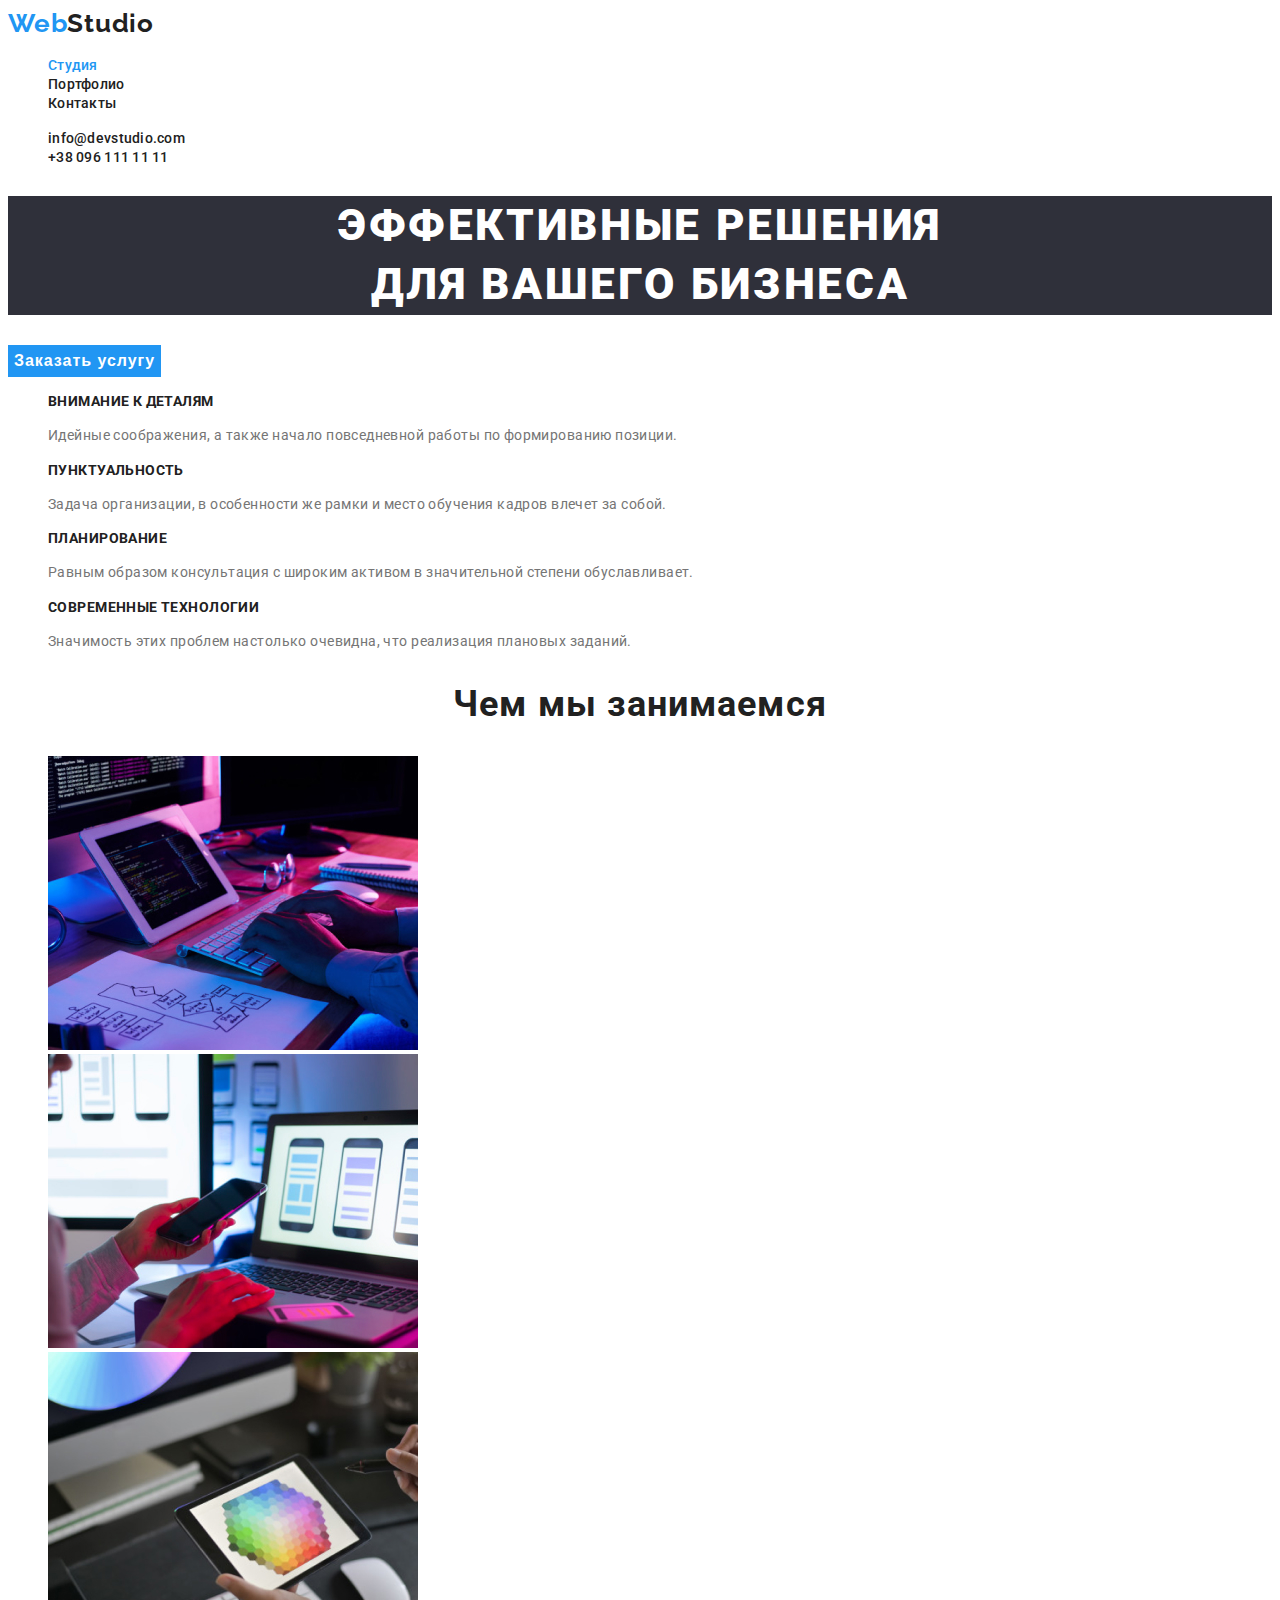
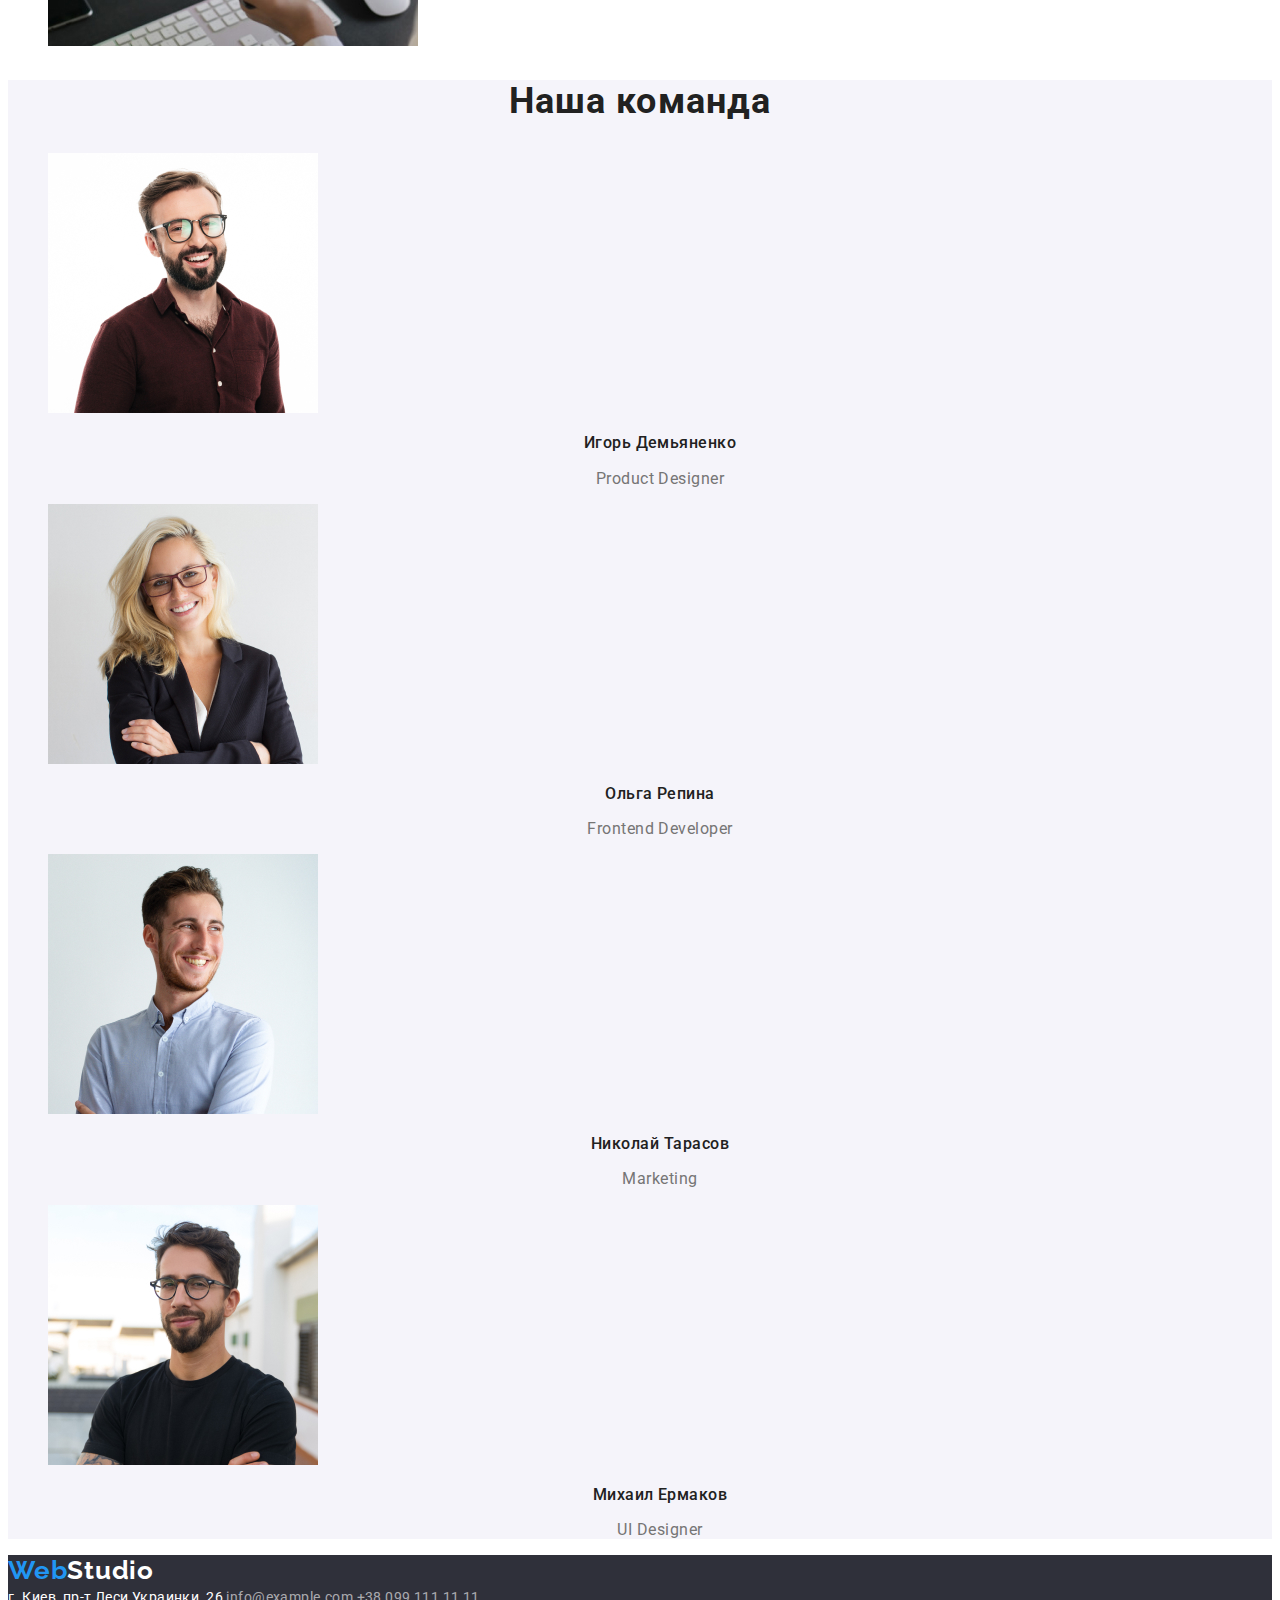
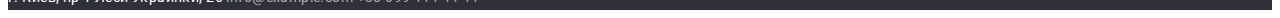
==== index.html @ ae4a67eb "Домашняя работа 3" ====
<!DOCTYPE html>
<html lang="en-ru">
  <head>
    <meta charset="UTF-8" />
    <meta name="viewport" content="width=device-width, initial-scale=1.0" />
    <title>WebStudio</title>
    <link
      rel="stylesheet"
      href="https://cdnjs.cloudflare.com/ajax/libs/modern-normalize/1.0.0/modern-normalize.min.css"
      integrity="sha512-ISS7cAi1PEhQ8jnbJpJZMd29NlhNj4AWYyLOSp2CE/CsHxTCu+r+t0D2yoJudVrd0/8fTVPUVDzY5Tvli75u/g=="
      crossorigin="anonymous"
    />
    <link rel="preconnect" href="https://fonts.gstatic.com" />
    <link
      href="https://fonts.googleapis.com/css2?family=Raleway:wght@700&family=Roboto:wght@400;500;700;900&display=swap"
      rel="stylesheet"
    />
    <link rel="stylesheet" href="./css/common.css" />
    <link rel="stylesheet" href="./css/style.css" />
  </head>
  <body>
    <header>
      <nav>
        <a class="logo" href="./index.html"
          >Web<span class="header-studio">Studio</span></a
        >
        <ul class="site-nav">
          <li>
            <a class="link current" href="./index.html">Студия</a>
          </li>
          <li>
            <a class="link" href="./portfolio.html">Портфолио</a>
          </li>
          <li>
            <a class="link" href="#">Контакты</a>
          </li>
        </ul>
      </nav>
      <ul>
        <li>
          <a class="link" href="mailto:info@devstudio.com"
            >info@devstudio.com</a
          >
        </li>
        <li>
          <a class="link" href="tel:+380961111111">+38 096 111 11 11</a>
        </li>
      </ul>
    </header>
    <main>
      <!-- герой -->
      <section class="hero">
        <h1 class="title-hero">
          Эффективные решения <br />
          для вашего бизнеса
        </h1>
        <button class="btn-hero">Заказать услугу</button>
      </section>
      <!-- преимущества -->
      <section class="benefits">
        <h2 class="visually-hidden">Преимущества</h2>
        <ul>
          <li>
            <h3 class="title-benefits">Внимание к деталям</h3>
            <p class="text-benefits">
              Идейные соображения, а также начало повседневной работы по
              формированию позиции.
            </p>
          </li>
          <li>
            <h3 class="title-benefits">Пунктуальность</h3>
            <p class="text-benefits">
              Задача организации, в особенности же рамки и место обучения кадров
              влечет за собой.
            </p>
          </li>
          <li>
            <h3 class="title-benefits">Планирование</h3>
            <p class="text-benefits">
              Равным образом консультация с широким активом в значительной
              степени обуславливает.
            </p>
          </li>
          <li>
            <h3 class="title-benefits">Современные технологии</h3>
            <p class="text-benefits">
              Значимость этих проблем настолько очевидна, что реализация
              плановых заданий.
            </p>
          </li>
        </ul>
      </section>
      <!-- чем мы занимаемся -->
      <section class="work">
        <h2 class="title">Чем мы занимаемся</h2>
        <ul>
          <li>
            <img src="./images/photo-1.jpg" alt="photo-1" width="370" />
          </li>
          <li>
            <img src="./images/photo-2.jpg" alt="photo-2" width="370" />
          </li>
          <li>
            <img src="./images/photo-3.jpg" alt="photo-3" width="370" />
          </li>
        </ul>
      </section>
      <!-- наша команда -->
      <section class="team">
        <h2 class="title">Наша команда</h2>
        <ul>
          <li>
            <img
              src="./images/igor_demyanenko.jpg"
              alt="Игорь Демьяненко"
              width="270"
            />
            <h3 class="title-team">Игорь Демьяненко</h3>
            <p class="text-team">Product Designer</p>
          </li>
          <li>
            <img
              src="./images/olga_repina.jpg"
              alt="Ольга Репина"
              width="270"
            />
            <h3 class="title-team">Ольга Репина</h3>
            <p class="text-team">Frontend Developer</p>
          </li>
          <li>
            <img
              src="./images/nikolay_tarasov.jpg"
              alt="Николай Тарасов"
              width="270"
            />
            <h3 class="title-team">Николай Тарасов</h3>
            <p class="text-team">Marketing</p>
          </li>
          <li>
            <img
              src="./images/mikhail_ermakov.jpg"
              alt="Михаил Ермаков"
              width="270"
            />
            <h3 class="title-team">Михаил Ермаков</h3>
            <p class="text-team">UI Designer</p>
          </li>
        </ul>
      </section>
    </main>
    <footer>
      <a class="footer-logo" href="./index.html"
        >Web<span class="footer-studio">Studio</span></a
      >
      <address class="address">
        г. Киев, пр-т Леси Украинки, 26
        <a class="contacts" href="mailto:info@example.com">info@example.com</a>
        <a class="contacts" href="tel:+380991111111">+38 099 111 11 11</a>
      </address>
    </footer>
  </body>
</html>
---- css/common.css ----
:root {
  --text-black: #212121;
  --text-grey: #757575;
  --text-grey-op60: 255, 255, 255, 0, 6;
  --text-white: #ffffff;
  --blue: #2196f3;
  --header-color: #ffffff;
  --dop-page-color: #2f303a;
  --page-color-op10: 245, 244, 250, 1;
}

.visually-hidden {
  position: absolute;
  width: 1px;
  height: 1px;
  margin: -1px;
  border: 0;
  padding: 0;

  white-space: nowrap;
  clip-path: inset(100%);
  clip: rect(0 0 0 0);
  overflow: hidden;
}

ul {
  list-style: none;
}

a,
address {
  text-decoration: none;
}

button {
  cursor: pointer;
  border: none;
  outline: none;
}
---- css/style.css ----
/* index css */

body {
  font-family: 'Roboto', sans-serif;
  font-style: normal;
}

.link {
  font-weight: 500;
  font-size: 14px;
  line-height: 1.2;
  letter-spacing: 0.02em;
  color: var(--text-black);
}

.link:hover,
.link:focus {
  color: var(--blue);
}

.site-nav .link.current {
  color: var(--blue);
}

.logo,
.footer-logo {
  font-family: 'Raleway', sans-serif;
  font-style: normal;
  font-weight: 700;
  font-size: 26px;
  line-height: 1.2;
  letter-spacing: 0.03em;
  color: var(--blue);
}

.header-studio {
  color: var(--text-black);
}

.title-hero {
  font-weight: 900;
  font-size: 44px;
  line-height: 1.36;
  text-align: center;
  color: var(--text-white);
  background: #2f303a;
  letter-spacing: 0.06em;
  text-transform: uppercase;
}

.btn-hero {
  font-weight: 700;
  font-size: 16px;
  line-height: 1.9;
  letter-spacing: 0.06em;
  color: var(--text-white);
  background: var(--blue);
  border: none;
  outline: none;
}

.title-benefits {
  font-weight: 700;
  font-size: 14px;
  line-height: 1.2;
  letter-spacing: 0.03em;
  text-transform: uppercase;
  color: var(--text-black);
}

.text-benefits {
  font-weight: 400;
  font-size: 14px;
  line-height: 1.7;
  letter-spacing: 0.03em;
  color: var(--text-grey);
}

.title {
  font-weight: 700;
  font-size: 36px;
  line-height: 1.2;
  text-align: center;
  letter-spacing: 0.03em;
  color: var(--text-black);
}

.team {
  background: #f5f4fa;
}

.title-team {
  font-weight: 500;
  font-size: 16px;
  line-height: 1.2;
  text-align: center;
  letter-spacing: 0.03em;
  color: var(--text-black);
}

.text-team {
  font-weight: 400;
  font-size: 16px;
  line-height: 1.2;
  text-align: center;
  letter-spacing: 0.03em;
  color: var(--text-grey);
}

.footer-studio {
  color: var(--header-color);
}

.logo .footer-logo {
  color: var(--blue);
}

footer {
  background: #2f303a;
}

.address {
  font-style: 400;
  font-size: 14px;
  line-height: 1.7;

  color: var(--white-color-);
}

.address,
.contacts {
  font-style: normal;
  font-weight: 400;
  font-size: 14px;
  line-height: 1.7;
  letter-spacing: 0.03em;
}

.address {
  color: var(--header-color);
}

.contacts {
  color: rgba(255, 255, 255, 0.6);
}

/* portfolio css */

.btn-filter {
  font-size: 16px;
  line-height: 1.6;
  color: var(--text-black);
  background: #f5f4fa;
}

.btn-filter:hover,
.btn-filter:focus {
  color: var(--header-color);
  background-color: var(--blue);
}

.list-project {
  font-weight: 700;
  font-size: 18px;
  line-height: 2;
  letter-spacing: 0.06em;
  color: var(--text-black);
}

.text-filter {
  font-weight: 400;
  font-size: 16px;
  line-height: 1.8;
  letter-spacing: 0.03em;
  color: var(--text-grey);
}
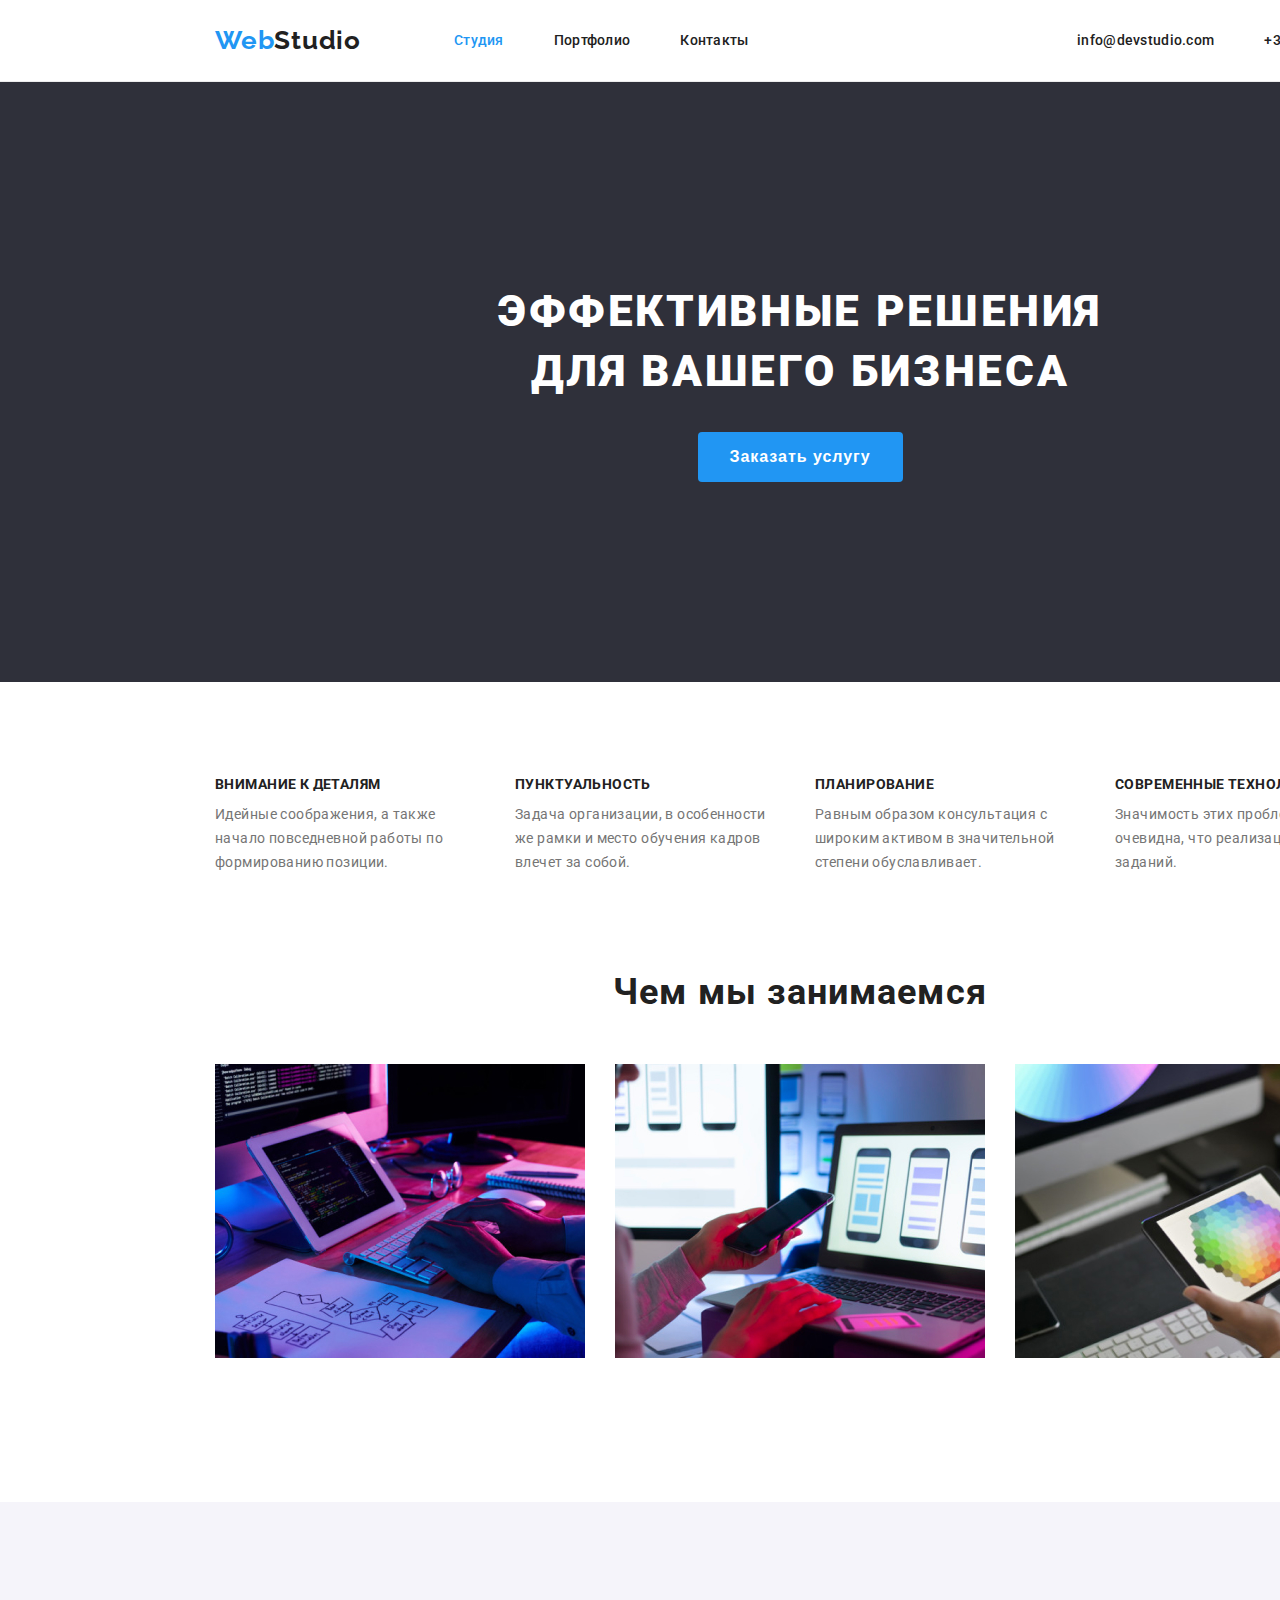
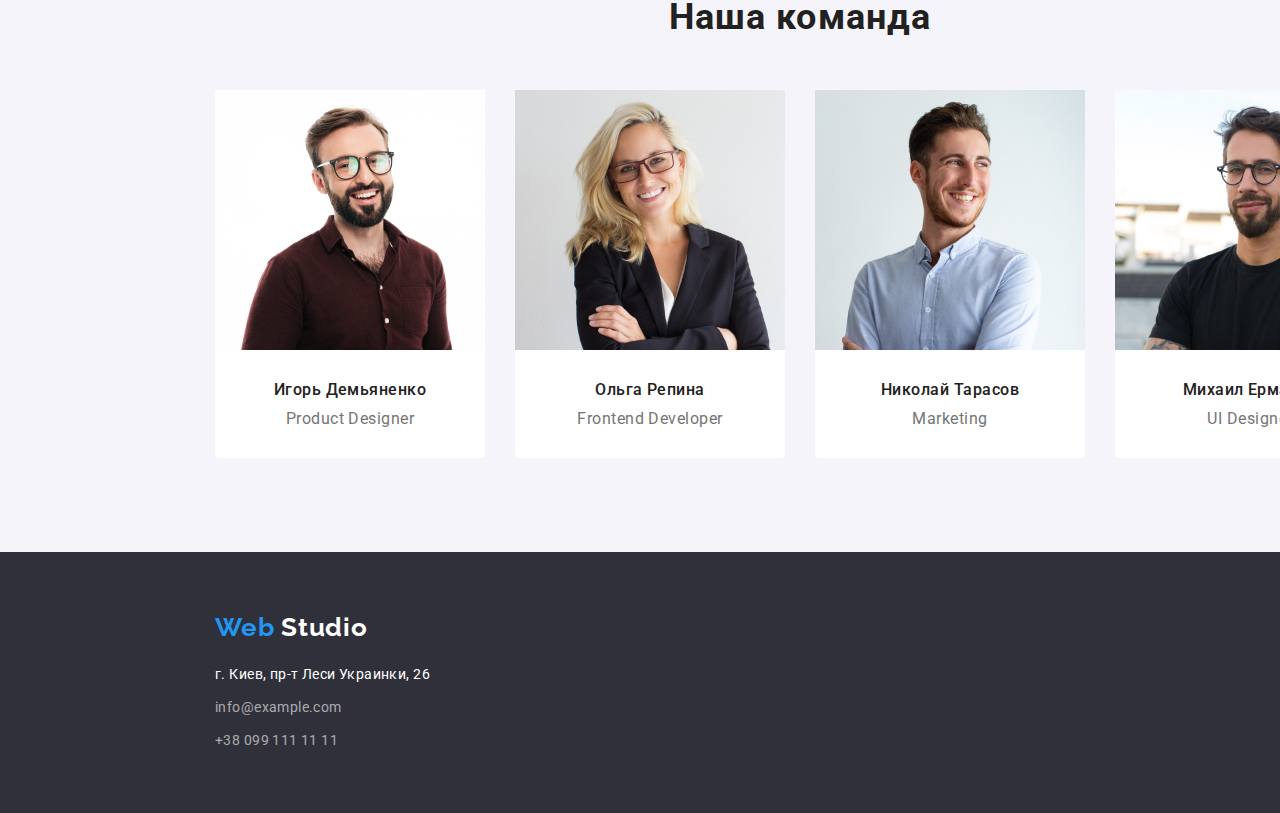
==== commit 280c3b85: "Домашняя работа 3" ====
--- a/index.html
+++ b/index.html
@@ -20,143 +20,166 @@
   </head>
   <body>
     <header>
-      <nav>
-        <a class="logo" href="./index.html"
-          >Web<span class="header-studio">Studio</span></a
-        >
+      <div class="container site">
+        <nav class="site-logo">
+          <a class="logo" href="./index.html"
+            >Web<span class="header-studio">Studio</span>
+          </a>
+          <ul class="site-nav">
+            <li class="item">
+              <a class="link current" href="./index.html">Студия</a>
+            </li>
+            <li class="item">
+              <a class="link" href="./portfolio.html">Портфолио</a>
+            </li>
+            <li class="item">
+              <a class="link" href="#">Контакты</a>
+            </li>
+          </ul>
+        </nav>
         <ul class="site-nav">
-          <li>
-            <a class="link current" href="./index.html">Студия</a>
+          <li class="item">
+            <a class="link" href="mailto:info@devstudio.com"
+              >info@devstudio.com</a
+            >
           </li>
-          <li>
-            <a class="link" href="./portfolio.html">Портфолио</a>
-          </li>
-          <li>
-            <a class="link" href="#">Контакты</a>
+          <li class="item">
+            <a class="link" href="tel:+380961111111">+38 096 111 11 11</a>
           </li>
         </ul>
-      </nav>
-      <ul>
-        <li>
-          <a class="link" href="mailto:info@devstudio.com"
-            >info@devstudio.com</a
-          >
-        </li>
-        <li>
-          <a class="link" href="tel:+380961111111">+38 096 111 11 11</a>
-        </li>
-      </ul>
+      </div>
     </header>
     <main>
       <!-- герой -->
       <section class="hero">
-        <h1 class="title-hero">
-          Эффективные решения <br />
-          для вашего бизнеса
-        </h1>
-        <button class="btn-hero">Заказать услугу</button>
+        <div class="container">
+          <h1 class="title-hero">Эффективные решения для вашего бизнеса</h1>
+          <button class="btn-hero">Заказать услугу</button>
+        </div>
       </section>
       <!-- преимущества -->
       <section class="benefits">
-        <h2 class="visually-hidden">Преимущества</h2>
-        <ul>
-          <li>
-            <h3 class="title-benefits">Внимание к деталям</h3>
-            <p class="text-benefits">
-              Идейные соображения, а также начало повседневной работы по
-              формированию позиции.
-            </p>
-          </li>
-          <li>
-            <h3 class="title-benefits">Пунктуальность</h3>
-            <p class="text-benefits">
-              Задача организации, в особенности же рамки и место обучения кадров
-              влечет за собой.
-            </p>
-          </li>
-          <li>
-            <h3 class="title-benefits">Планирование</h3>
-            <p class="text-benefits">
-              Равным образом консультация с широким активом в значительной
-              степени обуславливает.
-            </p>
-          </li>
-          <li>
-            <h3 class="title-benefits">Современные технологии</h3>
-            <p class="text-benefits">
-              Значимость этих проблем настолько очевидна, что реализация
-              плановых заданий.
-            </p>
-          </li>
-        </ul>
+        <div class="container">
+          <h2 class="visually-hidden">Преимущества</h2>
+          <ul class="list-benefits">
+            <li class="item-benefits">
+              <h3 class="title-benefits">Внимание к деталям</h3>
+              <p class="text-benefits">
+                Идейные соображения, а также начало повседневной работы по
+                формированию позиции.
+              </p>
+            </li>
+            <li class="item-benefits">
+              <h3 class="title-benefits">Пунктуальность</h3>
+              <p class="text-benefits">
+                Задача организации, в особенности же рамки и место обучения
+                кадров влечет за собой.
+              </p>
+            </li>
+            <li class="item-benefits">
+              <h3 class="title-benefits">Планирование</h3>
+              <p class="text-benefits">
+                Равным образом консультация с широким активом в значительной
+                степени обуславливает.
+              </p>
+            </li>
+            <li class="item-benefits">
+              <h3 class="title-benefits">Современные технологии</h3>
+              <p class="text-benefits">
+                Значимость этих проблем настолько очевидна, что реализация
+                плановых заданий.
+              </p>
+            </li>
+          </ul>
+        </div>
       </section>
       <!-- чем мы занимаемся -->
       <section class="work">
-        <h2 class="title">Чем мы занимаемся</h2>
-        <ul>
-          <li>
-            <img src="./images/photo-1.jpg" alt="photo-1" width="370" />
-          </li>
-          <li>
-            <img src="./images/photo-2.jpg" alt="photo-2" width="370" />
-          </li>
-          <li>
-            <img src="./images/photo-3.jpg" alt="photo-3" width="370" />
-          </li>
-        </ul>
+        <div class="conteiner">
+          <h2 class="title">Чем мы занимаемся</h2>
+          <ul class="list-work">
+            <li class="item-work">
+              <img src="./images/photo-1.jpg" alt="photo-1" width="370" />
+            </li>
+            <li class="item-work">
+              <img src="./images/photo-2.jpg" alt="photo-2" width="370" />
+            </li>
+            <li class="item-work">
+              <img src="./images/photo-3.jpg" alt="photo-3" width="370" />
+            </li>
+          </ul>
+        </div>
       </section>
       <!-- наша команда -->
       <section class="team">
-        <h2 class="title">Наша команда</h2>
-        <ul>
-          <li>
-            <img
-              src="./images/igor_demyanenko.jpg"
-              alt="Игорь Демьяненко"
-              width="270"
-            />
-            <h3 class="title-team">Игорь Демьяненко</h3>
-            <p class="text-team">Product Designer</p>
-          </li>
-          <li>
-            <img
-              src="./images/olga_repina.jpg"
-              alt="Ольга Репина"
-              width="270"
-            />
-            <h3 class="title-team">Ольга Репина</h3>
-            <p class="text-team">Frontend Developer</p>
-          </li>
-          <li>
-            <img
-              src="./images/nikolay_tarasov.jpg"
-              alt="Николай Тарасов"
-              width="270"
-            />
-            <h3 class="title-team">Николай Тарасов</h3>
-            <p class="text-team">Marketing</p>
-          </li>
-          <li>
-            <img
-              src="./images/mikhail_ermakov.jpg"
-              alt="Михаил Ермаков"
-              width="270"
-            />
-            <h3 class="title-team">Михаил Ермаков</h3>
-            <p class="text-team">UI Designer</p>
-          </li>
-        </ul>
+        <div class="container">
+          <h2 class="title">Наша команда</h2>
+          <ul class="team-list">
+            <li class="team-item">
+              <img
+                src="./images/igor_demyanenko.jpg"
+                alt="Игорь Демьяненко"
+                width="270"
+              />
+              <div class="team-content">
+                <h3 class="title-team">Игорь Демьяненко</h3>
+                <p class="text-team">Product Designer</p>
+              </div>
+            </li>
+
+            <li class="team-item">
+              <img
+                src="./images/olga_repina.jpg"
+                alt="Ольга Репина"
+                width="270"
+              />
+              <div class="team-content">
+                <h3 class="title-team">Ольга Репина</h3>
+                <p class="text-team">Frontend Developer</p>
+              </div>
+            </li>
+
+            <li class="team-item">
+              <img
+                src="./images/nikolay_tarasov.jpg"
+                alt="Николай Тарасов"
+                width="270"
+              />
+              <div class="team-content">
+                <h3 class="title-team">Николай Тарасов</h3>
+                <p class="text-team">Marketing</p>
+              </div>
+            </li>
+
+            <li class="team-item">
+              <img
+                src="./images/mikhail_ermakov.jpg"
+                alt="Михаил Ермаков"
+                width="270"
+              />
+              <div class="team-content">
+                <h3 class="title-team">Михаил Ермаков</h3>
+                <p class="text-team">UI Designer</p>
+              </div>
+            </li>
+          </ul>
+        </div>
       </section>
     </main>
     <footer>
-      <a class="footer-logo" href="./index.html"
-        >Web<span class="footer-studio">Studio</span></a
-      >
-      <address class="address">
-        г. Киев, пр-т Леси Украинки, 26
-        <a class="contacts" href="mailto:info@example.com">info@example.com</a>
-        <a class="contacts" href="tel:+380991111111">+38 099 111 11 11</a>
-      </address>
+      <div class="container">
+        <a class="footer-logo" href="./index.html"
+          >Web
+          <span class="footer-studio">Studio</span>
+        </a>
+        <address class="address">
+          г. Киев, пр-т Леси Украинки, 26
+          <a class="contacts" href="mailto:info@example.com"
+            >info@example.com</a
+          >
+          <a class="contacts" href="tel:+380991111111">+38 099 111 11 11</a>
+        </address>
+      </div>
     </footer>
   </body>
 </html>
--- a/css/common.css
+++ b/css/common.css
@@ -7,6 +7,7 @@
   --header-color: #ffffff;
   --dop-page-color: #2f303a;
   --page-color-op10: 245, 244, 250, 1;
+  --list-item-gap: 30px;
 }
 
 .visually-hidden {
@@ -23,8 +24,11 @@
   overflow: hidden;
 }
 
-ul {
+ul,
+li {
   list-style: none;
+  padding: 0;
+  margin: 0;
 }
 
 a,
@@ -37,3 +41,33 @@
   border: none;
   outline: none;
 }
+
+h1,
+h2,
+h3,
+p {
+  margin: 0;
+  padding: 0;
+}
+
+* {
+  box-sizing: border-box;
+  margin: 0;
+  padding: 0;
+}
+
+*::before,
+*::after {
+  box-sizing: inherit;
+}
+
+a {
+  display: block;
+  text-decoration: none;
+}
+
+img {
+  display: block;
+  max-width: 100%;
+  height: auto;
+}
--- a/css/style.css
+++ b/css/style.css
@@ -3,9 +3,39 @@
 body {
   font-family: 'Roboto', sans-serif;
   font-style: normal;
+  width: 1600px;
+  margin: auto;
+}
+
+.container {
+  width: 1200px;
+  padding-left: 15px;
+  padding-right: 15px;
+  margin-left: auto;
+  margin-right: auto;
+}
+
+/* header------------------------------------------------------------------ */
+header {
+  border-bottom: 1px solid #ececec;
+}
+
+.site,
+.site-logo {
+  display: flex;
+  justify-content: space-between;
+  align-items: center;
+}
+
+.logo,
+.site-nav {
+  display: flex;
 }
 
 .link {
+  display: block;
+  padding-top: 32px;
+  padding-bottom: 32px;
   font-weight: 500;
   font-size: 14px;
   line-height: 1.2;
@@ -37,7 +67,28 @@
   color: var(--text-black);
 }
 
+.logo {
+  margin-right: 93px;
+}
+
+.site-nav .item + .item {
+  margin-left: 50px;
+}
+
+/* hero------------------------------------------------------------------------- */
+
+.hero {
+  background: #2f303a;
+  padding-top: 200px;
+  padding-bottom: 200px;
+}
+
 .title-hero {
+  display: flex;
+  margin: 0 auto;
+  width: 696px;
+  min-height: 120px;
+
   font-weight: 900;
   font-size: 44px;
   line-height: 1.36;
@@ -49,14 +100,40 @@
 }
 
 .btn-hero {
+  display: flex;
+  margin: 0 auto;
+  margin-top: 30px;
+  padding: 10px 32px;
+
   font-weight: 700;
   font-size: 16px;
   line-height: 1.9;
   letter-spacing: 0.06em;
+
   color: var(--text-white);
   background: var(--blue);
-  border: none;
+  border-radius: 4px;
+  border-color: #000000;
   outline: none;
+}
+
+/* преимущества-------------------------------------------------------------- */
+.benefits {
+  padding-top: 94px;
+}
+
+.list-benefits {
+  display: flex;
+  justify-content: space-evenly;
+}
+
+.item-benefits {
+  width: 270px;
+}
+
+.item-benefits + .item-benefits {
+  margin-left: 30px;
+  min-height: 101px;
 }
 
 .title-benefits {
@@ -74,6 +151,7 @@
   line-height: 1.7;
   letter-spacing: 0.03em;
   color: var(--text-grey);
+  margin-top: 10px;
 }
 
 .title {
@@ -84,9 +162,48 @@
   letter-spacing: 0.03em;
   color: var(--text-black);
 }
+
+/* чем мы занимаемся */
+.work {
+  padding-top: 94px;
+  padding-bottom: 94px;
+}
+
+.list-work {
+  display: flex;
+  margin: 50px;
+  justify-content: center;
+}
+
+.item-work + .item-work {
+  margin-left: 30px;
+}
+
+/* команда--------------------------------------------------------------------- */
 
 .team {
   background: #f5f4fa;
+  padding-top: 94px;
+  padding-bottom: 94px;
+}
+
+.team-list {
+  display: flex;
+  justify-content: space-between;
+  margin-top: 50px;
+}
+
+.team-item + .team-item {
+  margin-left: 30px;
+}
+
+.team-item {
+  background-color: #ffffff;
+  border-radius: 0px 0px 4px 4px;
+}
+
+.team-content {
+  margin: 30px auto;
 }
 
 .title-team {
@@ -99,12 +216,20 @@
 }
 
 .text-team {
+  margin-top: 10px;
+
   font-weight: 400;
   font-size: 16px;
   line-height: 1.2;
   text-align: center;
   letter-spacing: 0.03em;
   color: var(--text-grey);
+}
+
+/* футер---------------------------------------------------------------------------- */
+footer .container {
+  padding-top: 60px;
+  padding-bottom: 60px;
 }
 
 .footer-studio {
@@ -138,19 +263,39 @@
 
 .address {
   color: var(--header-color);
+  margin-top: 20px;
 }
 
 .contacts {
   color: rgba(255, 255, 255, 0.6);
-}
-
-/* portfolio css */
+  margin-top: 9px;
+}
+
+/* ====================== portfolio css ====================== */
+.job {
+  padding-top: 94px;
+  padding-bottom: 94px;
+}
+
+.filter {
+  display: flex;
+  justify-content: center;
+
+  margin-bottom: 34px;
+}
+
+.filter-item + .filter-item {
+  margin-left: 8px;
+}
 
 .btn-filter {
+  display: inline-block;
+  padding: 6px 12px;
   font-size: 16px;
   line-height: 1.6;
   color: var(--text-black);
   background: #f5f4fa;
+  border-radius: 4px;
 }
 
 .btn-filter:hover,
@@ -159,6 +304,25 @@
   background-color: var(--blue);
 }
 
+/* работы------------------------------------------------------------------------- */
+
+.list {
+  display: flex;
+  flex-wrap: wrap;
+
+  margin-left: calc(-1 * var(--list-item-gap));
+  margin-top: calc(-1 * var(--list-item-gap));
+}
+
+.list-item {
+  flex-basis: calc(100% / 3 - var(--list-item-gap));
+
+  margin-left: var(--list-item-gap);
+  margin-top: var(--list-item-gap);
+
+  border-radius: 1px solid #eeeeee;
+}
+
 .list-project {
   font-weight: 700;
   font-size: 18px;
@@ -167,7 +331,15 @@
   color: var(--text-black);
 }
 
+.card-content {
+  padding: 20px 24px;
+  border: 1px solid #eeeeee;
+  border-top: none;
+}
+
 .text-filter {
+  margin-top: 4px;
+
   font-weight: 400;
   font-size: 16px;
   line-height: 1.8;
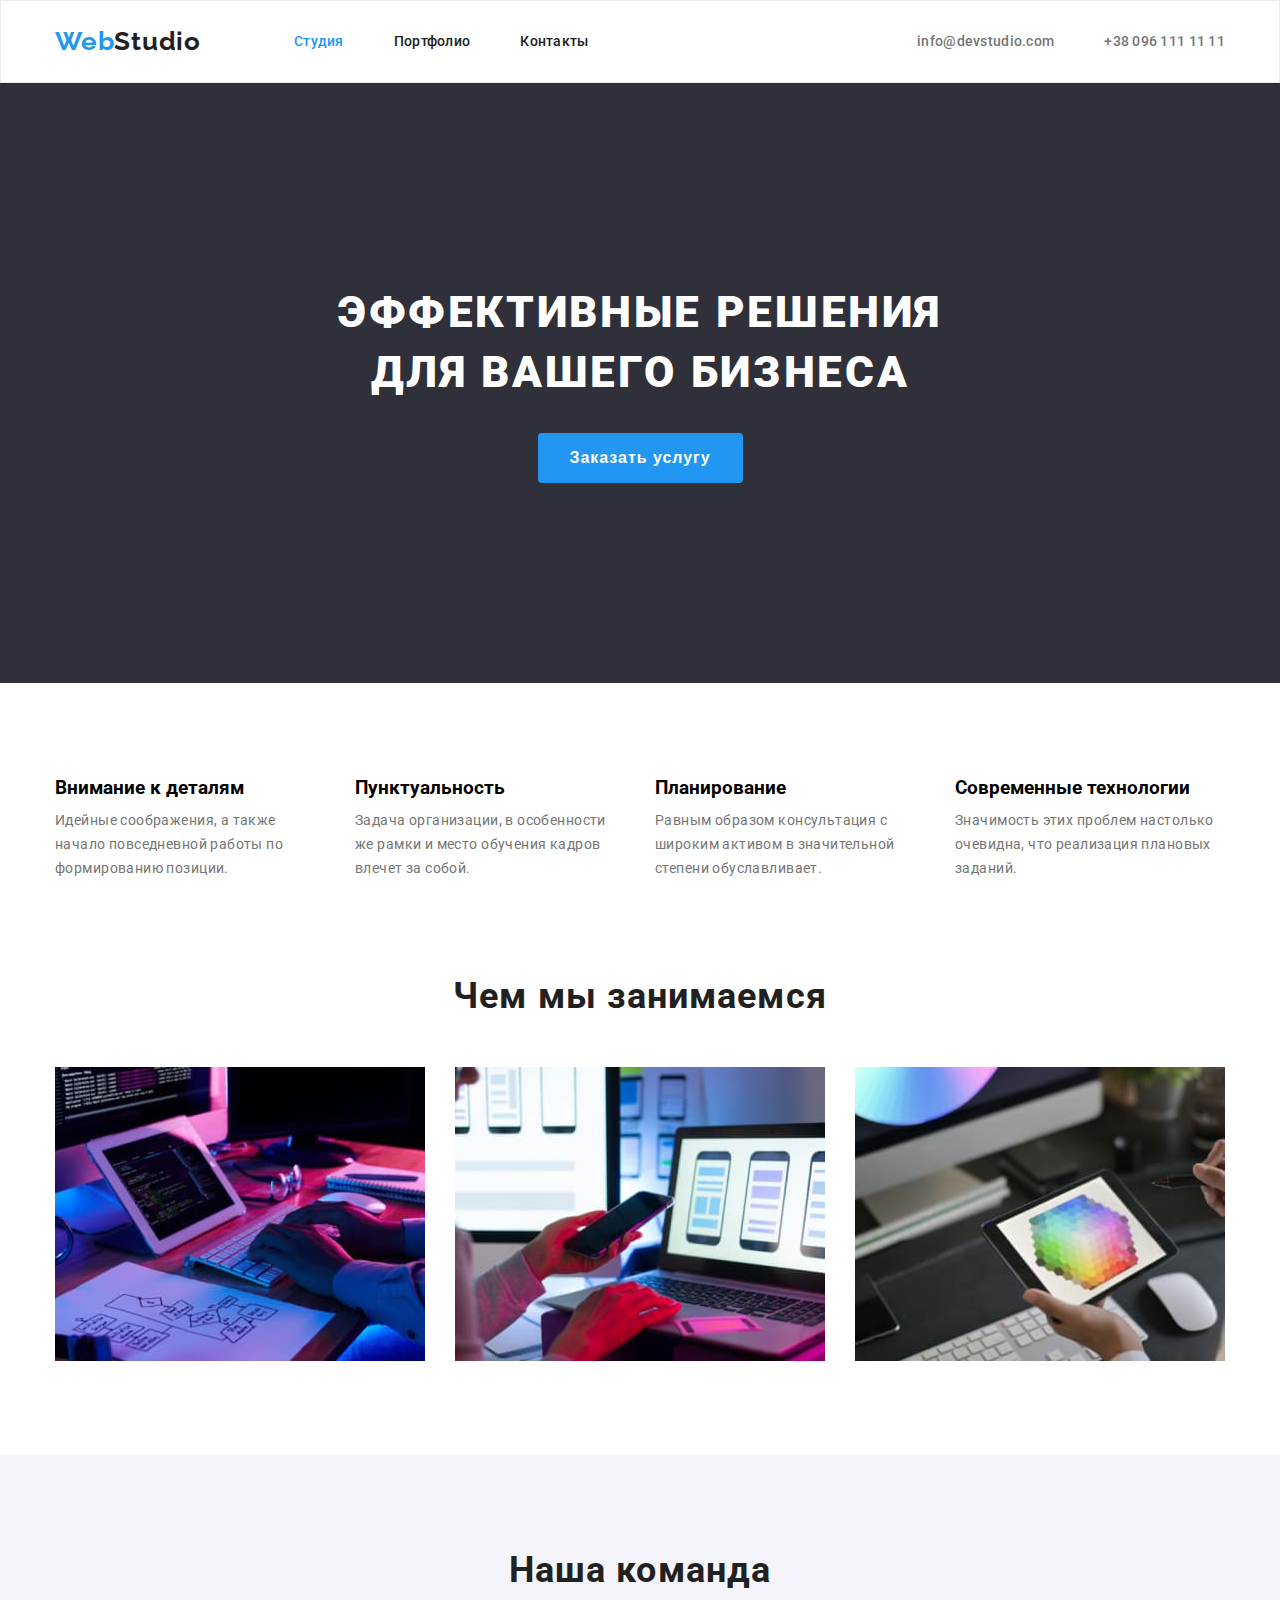
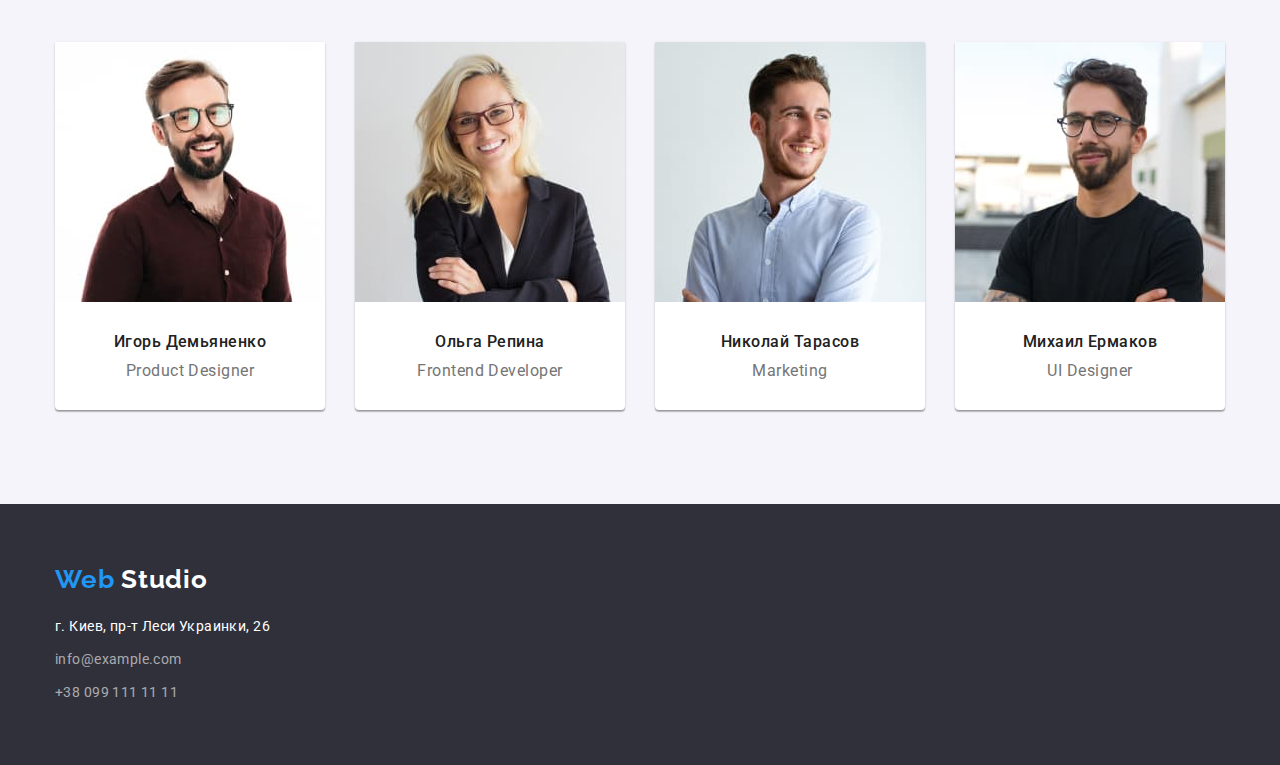
==== commit d8b479f7: "21.02.2021" ====
--- a/index.html
+++ b/index.html
@@ -19,73 +19,89 @@
     <link rel="stylesheet" href="./css/style.css" />
   </head>
   <body>
+    <!-- header====================================================================== -->
+
     <header>
       <div class="container site">
-        <nav class="site-logo">
-          <a class="logo" href="./index.html"
-            >Web<span class="header-studio">Studio</span>
-          </a>
-          <ul class="site-nav">
-            <li class="item">
+        <nav class="nav">
+          <a class="logo" href="./index.html">Web<span>Studio</span> </a>
+
+          <ul class="nav-list">
+            <li class="nav-item item">
               <a class="link current" href="./index.html">Студия</a>
             </li>
-            <li class="item">
+
+            <li class="nav-item item">
               <a class="link" href="./portfolio.html">Портфолио</a>
             </li>
-            <li class="item">
+
+            <li class="nav-item item">
               <a class="link" href="#">Контакты</a>
             </li>
           </ul>
         </nav>
-        <ul class="site-nav">
-          <li class="item">
+
+        <ul class="contact-list">
+          <li class="contact-item item">
             <a class="link" href="mailto:info@devstudio.com"
               >info@devstudio.com</a
             >
           </li>
-          <li class="item">
+
+          <li class="contact-item item">
             <a class="link" href="tel:+380961111111">+38 096 111 11 11</a>
           </li>
         </ul>
       </div>
     </header>
+
     <main>
-      <!-- герой -->
+      <!-- hero====================================================================== -->
+
       <section class="hero">
         <div class="container">
-          <h1 class="title-hero">Эффективные решения для вашего бизнеса</h1>
-          <button class="btn-hero">Заказать услугу</button>
-        </div>
-      </section>
-      <!-- преимущества -->
+          <h1 class="hero-title">Эффективные решения для вашего бизнеса</h1>
+          <button class="hero-btn btn">Заказать услугу</button>
+        </div>
+      </section>
+
+      <!-- benefits================================================================== -->
+
       <section class="benefits">
         <div class="container">
           <h2 class="visually-hidden">Преимущества</h2>
-          <ul class="list-benefits">
-            <li class="item-benefits">
-              <h3 class="title-benefits">Внимание к деталям</h3>
-              <p class="text-benefits">
+          <ul class="benefits-list">
+            <li class="benefits-item item">
+              <h3 class="benefits-title title">Внимание к деталям</h3>
+
+              <p class="benefits-text text">
                 Идейные соображения, а также начало повседневной работы по
                 формированию позиции.
               </p>
             </li>
-            <li class="item-benefits">
-              <h3 class="title-benefits">Пунктуальность</h3>
-              <p class="text-benefits">
+
+            <li class="benefits-item item">
+              <h3 class="benefits-title title">Пунктуальность</h3>
+
+              <p class="benefits-text text">
                 Задача организации, в особенности же рамки и место обучения
                 кадров влечет за собой.
               </p>
             </li>
-            <li class="item-benefits">
-              <h3 class="title-benefits">Планирование</h3>
-              <p class="text-benefits">
+
+            <li class="benefits-item item">
+              <h3 class="benefits-title title">Планирование</h3>
+
+              <p class="benefits-text text">
                 Равным образом консультация с широким активом в значительной
                 степени обуславливает.
               </p>
             </li>
-            <li class="item-benefits">
-              <h3 class="title-benefits">Современные технологии</h3>
-              <p class="text-benefits">
+
+            <li class="benefits-item item">
+              <h3 class="benefits-title title">Современные технологии</h3>
+
+              <p class="benefits-text text">
                 Значимость этих проблем настолько очевидна, что реализация
                 плановых заданий.
               </p>
@@ -93,73 +109,79 @@
           </ul>
         </div>
       </section>
-      <!-- чем мы занимаемся -->
+
+      <!-- work====================================================================== -->
+
       <section class="work">
-        <div class="conteiner">
-          <h2 class="title">Чем мы занимаемся</h2>
-          <ul class="list-work">
-            <li class="item-work">
+        <div class="container">
+          <h2 class="work-title title">Чем мы занимаемся</h2>
+          <ul class="work-list list">
+            <li class="work-item item">
               <img src="./images/photo-1.jpg" alt="photo-1" width="370" />
             </li>
-            <li class="item-work">
+
+            <li class="work-item item">
               <img src="./images/photo-2.jpg" alt="photo-2" width="370" />
             </li>
-            <li class="item-work">
+
+            <li class="work-item item">
               <img src="./images/photo-3.jpg" alt="photo-3" width="370" />
             </li>
           </ul>
         </div>
       </section>
-      <!-- наша команда -->
+
+      <!-- team====================================================================== -->
+
       <section class="team">
         <div class="container">
-          <h2 class="title">Наша команда</h2>
-          <ul class="team-list">
-            <li class="team-item">
+          <h2 class="team-title title">Наша команда</h2>
+          <ul class="team-list list">
+            <li class="team-item item">
               <img
                 src="./images/igor_demyanenko.jpg"
                 alt="Игорь Демьяненко"
                 width="270"
               />
               <div class="team-content">
-                <h3 class="title-team">Игорь Демьяненко</h3>
-                <p class="text-team">Product Designer</p>
-              </div>
-            </li>
-
-            <li class="team-item">
+                <h3 class="content-title title">Игорь Демьяненко</h3>
+                <p class="content-text text">Product Designer</p>
+              </div>
+            </li>
+
+            <li class="team-item item">
               <img
                 src="./images/olga_repina.jpg"
                 alt="Ольга Репина"
                 width="270"
               />
               <div class="team-content">
-                <h3 class="title-team">Ольга Репина</h3>
-                <p class="text-team">Frontend Developer</p>
-              </div>
-            </li>
-
-            <li class="team-item">
+                <h3 class="content-title title">Ольга Репина</h3>
+                <p class="content-text text">Frontend Developer</p>
+              </div>
+            </li>
+
+            <li class="team-item item">
               <img
                 src="./images/nikolay_tarasov.jpg"
                 alt="Николай Тарасов"
                 width="270"
               />
               <div class="team-content">
-                <h3 class="title-team">Николай Тарасов</h3>
-                <p class="text-team">Marketing</p>
-              </div>
-            </li>
-
-            <li class="team-item">
+                <h3 class="content-title title">Николай Тарасов</h3>
+                <p class="content-text text">Marketing</p>
+              </div>
+            </li>
+
+            <li class="team-item item">
               <img
                 src="./images/mikhail_ermakov.jpg"
                 alt="Михаил Ермаков"
                 width="270"
               />
               <div class="team-content">
-                <h3 class="title-team">Михаил Ермаков</h3>
-                <p class="text-team">UI Designer</p>
+                <h3 class="content-title title">Михаил Ермаков</h3>
+                <p class="content-text text">UI Designer</p>
               </div>
             </li>
           </ul>
@@ -168,9 +190,9 @@
     </main>
     <footer>
       <div class="container">
-        <a class="footer-logo" href="./index.html"
+        <a class="logo footer" href="./index.html"
           >Web
-          <span class="footer-studio">Studio</span>
+          <span>Studio</span>
         </a>
         <address class="address">
           г. Киев, пр-т Леси Украинки, 26
--- a/css/common.css
+++ b/css/common.css
@@ -4,7 +4,6 @@
   --text-grey-op60: 255, 255, 255, 0, 6;
   --text-white: #ffffff;
   --blue: #2196f3;
-  --header-color: #ffffff;
   --dop-page-color: #2f303a;
   --page-color-op10: 245, 244, 250, 1;
   --list-item-gap: 30px;
--- a/css/style.css
+++ b/css/style.css
@@ -1,9 +1,7 @@
-/* index css */
-
 body {
   font-family: 'Roboto', sans-serif;
   font-style: normal;
-  width: 1600px;
+  max-width: 1600px;
   margin: auto;
 }
 
@@ -15,32 +13,44 @@
   margin-right: auto;
 }
 
-/* header------------------------------------------------------------------ */
+/* index css----------------------------------------------------------------- */
+
+/* header-------------------------------------------------------------------- */
 header {
-  border-bottom: 1px solid #ececec;
-}
-
-.site,
-.site-logo {
-  display: flex;
-  justify-content: space-between;
-  align-items: center;
-}
-
-.logo,
-.site-nav {
-  display: flex;
+  border: 1px solid #ececec;
+}
+
+.logo {
+  font-family: 'Raleway', sans-serif;
+  font-style: normal;
+  font-weight: 700;
+  font-size: 26px;
+  line-height: 1.2;
+  letter-spacing: 0.03em;
+
+  color: var(--blue);
+}
+
+.logo span {
+  color: var(--text-black);
 }
 
 .link {
-  display: block;
   padding-top: 32px;
   padding-bottom: 32px;
+
   font-weight: 500;
   font-size: 14px;
   line-height: 1.2;
   letter-spacing: 0.02em;
-  color: var(--text-black);
+}
+
+.nav-item .link {
+  color: var(--text-black);
+}
+
+.contact-item .link {
+  color: var(--text-grey);
 }
 
 .link:hover,
@@ -48,43 +58,36 @@
   color: var(--blue);
 }
 
-.site-nav .link.current {
+.link.current {
   color: var(--blue);
 }
 
-.logo,
-.footer-logo {
-  font-family: 'Raleway', sans-serif;
-  font-style: normal;
-  font-weight: 700;
-  font-size: 26px;
-  line-height: 1.2;
-  letter-spacing: 0.03em;
-  color: var(--blue);
-}
-
-.header-studio {
-  color: var(--text-black);
-}
-
-.logo {
-  margin-right: 93px;
-}
-
-.site-nav .item + .item {
+.site,
+.nav,
+.nav-list,
+.contact-list {
+  display: flex;
+  justify-content: space-between;
+  align-items: center;
+}
+
+.nav-list .item + .item,
+.contact-list .item + .item {
   margin-left: 50px;
 }
 
-/* hero------------------------------------------------------------------------- */
-
+.nav-list {
+  margin-left: 93px;
+}
+
+/* hero---------------------------------------------------------------------- */
 .hero {
-  background: #2f303a;
   padding-top: 200px;
   padding-bottom: 200px;
-}
-
-.title-hero {
-  display: flex;
+  background-color: var(--dop-page-color);
+}
+
+.hero-title {
   margin: 0 auto;
   width: 696px;
   min-height: 120px;
@@ -93,98 +96,113 @@
   font-size: 44px;
   line-height: 1.36;
   text-align: center;
-  color: var(--text-white);
-  background: #2f303a;
   letter-spacing: 0.06em;
   text-transform: uppercase;
-}
-
-.btn-hero {
-  display: flex;
-  margin: 0 auto;
+
+  color: var(--text-white);
+}
+
+.hero-btn {
+  display: flex;
+  margin-left: auto;
+  margin-right: auto;
   margin-top: 30px;
   padding: 10px 32px;
 
   font-weight: 700;
   font-size: 16px;
   line-height: 1.9;
+  text-align: center;
   letter-spacing: 0.06em;
 
   color: var(--text-white);
   background: var(--blue);
   border-radius: 4px;
   border-color: #000000;
-  outline: none;
-}
-
-/* преимущества-------------------------------------------------------------- */
+  overflow: none;
+}
+
+/* benefits------------------------------------------------------------------ */
 .benefits {
   padding-top: 94px;
 }
 
-.list-benefits {
-  display: flex;
-  justify-content: space-evenly;
-}
-
-.item-benefits {
+.benefits-list {
+  display: flex;
+  justify-content: space-between;
+}
+
+.benefits-item {
   width: 270px;
 }
 
-.item-benefits + .item-benefits {
+.benefits-list .item + .item {
   margin-left: 30px;
-  min-height: 101px;
-}
-
-.title-benefits {
+}
+
+.benefits-title title {
   font-weight: 700;
   font-size: 14px;
   line-height: 1.2;
   letter-spacing: 0.03em;
   text-transform: uppercase;
-  color: var(--text-black);
-}
-
-.text-benefits {
+
+  color: var(--text-black);
+}
+
+.benefits-text {
+  margin-top: 10px;
+
   font-weight: 400;
   font-size: 14px;
   line-height: 1.7;
   letter-spacing: 0.03em;
+
   color: var(--text-grey);
-  margin-top: 10px;
-}
-
-.title {
-  font-weight: 700;
-  font-size: 36px;
-  line-height: 1.2;
-  text-align: center;
-  letter-spacing: 0.03em;
-  color: var(--text-black);
-}
-
-/* чем мы занимаемся */
+}
+
+/* work--------------------------------------------=------------------------- */
 .work {
   padding-top: 94px;
   padding-bottom: 94px;
 }
 
-.list-work {
-  display: flex;
-  margin: 50px;
+.work-list {
+  display: flex;
+  margin-top: 50px;
   justify-content: center;
 }
 
-.item-work + .item-work {
+.work-list .item + .item {
   margin-left: 30px;
 }
 
-/* команда--------------------------------------------------------------------- */
-
+.work-title {
+  font-weight: bold;
+  font-size: 36px;
+  line-height: 42px;
+  text-align: center;
+  letter-spacing: 0.03em;
+
+  color: var(--text-black);
+}
+
+/* team---------------------------------------------------------------------- */
 .team {
-  background: #f5f4fa;
   padding-top: 94px;
   padding-bottom: 94px;
+
+  background-color: #f5f4fa;
+}
+
+.team-title {
+  font-weight: 700;
+  font-size: 36px;
+  line-height: 1.2;
+  text-align: center;
+  letter-spacing: 0.03em;
+
+  color: var(--text-black);
 }
 
 .team-list {
@@ -193,63 +211,61 @@
   margin-top: 50px;
 }
 
-.team-item + .team-item {
+.team-list {
+  width: 270;
+}
+
+.team-list .item + .item {
   margin-left: 30px;
 }
 
 .team-item {
   background-color: #ffffff;
+  box-shadow: 0px 1px 3px rgba(0, 0, 0, 0.12), 0px 1px 1px rgba(0, 0, 0, 0.14),
+    0px 2px 1px rgba(0, 0, 0, 0.2);
+
   border-radius: 0px 0px 4px 4px;
 }
 
 .team-content {
-  margin: 30px auto;
-}
-
-.title-team {
+  padding-top: 30px;
+  padding-bottom: 30px;
+}
+
+.content-title {
   font-weight: 500;
   font-size: 16px;
   line-height: 1.2;
   text-align: center;
   letter-spacing: 0.03em;
-  color: var(--text-black);
-}
-
-.text-team {
-  margin-top: 10px;
-
-  font-weight: 400;
-  font-size: 16px;
-  line-height: 1.2;
-  text-align: center;
-  letter-spacing: 0.03em;
+
+  color: var(--text-black);
+}
+
+.content-text {
+  padding-top: 10px;
+
+  font-weight: normal;
+  font-size: 16px;
+  line-height: 1.2;
+  text-align: center;
+  letter-spacing: 0.03em;
+
   color: var(--text-grey);
 }
 
-/* футер---------------------------------------------------------------------------- */
+/* footer-------------------------------------------------------------------- */
+footer {
+  background: var(--dop-page-color);
+}
+
 footer .container {
   padding-top: 60px;
   padding-bottom: 60px;
 }
 
-.footer-studio {
-  color: var(--header-color);
-}
-
-.logo .footer-logo {
-  color: var(--blue);
-}
-
-footer {
-  background: #2f303a;
-}
-
-.address {
-  font-style: 400;
-  font-size: 14px;
-  line-height: 1.7;
-
-  color: var(--white-color-);
+.footer span {
+  color: var(--text-white);
 }
 
 .address,
@@ -262,51 +278,59 @@
 }
 
 .address {
-  color: var(--header-color);
   margin-top: 20px;
+
+  color: var(--text-white);
 }
 
 .contacts {
+  margin-top: 9px;
+
   color: rgba(255, 255, 255, 0.6);
-  margin-top: 9px;
-}
-
-/* ====================== portfolio css ====================== */
+}
+
+/* portfolio css------------------------------------------------------------- */
+
+/* job----------------------------------------------------------------------- */
 .job {
   padding-top: 94px;
   padding-bottom: 94px;
 }
 
-.filter {
+/* filter-list--------------------------------------------------------------- */
+.filter-list {
   display: flex;
   justify-content: center;
 
-  margin-bottom: 34px;
-}
-
-.filter-item + .filter-item {
+  margin-bottom: 50px;
+}
+
+.filter-list .item + .item {
   margin-left: 8px;
 }
 
-.btn-filter {
-  display: inline-block;
+.filter-btn {
   padding: 6px 12px;
+
+  font-weight: 500;
   font-size: 16px;
   line-height: 1.6;
-  color: var(--text-black);
-  background: #f5f4fa;
+  text-align: center;
+  letter-spacing: 0.03em;
+
+  color: var(--text-black);
+
   border-radius: 4px;
 }
 
-.btn-filter:hover,
-.btn-filter:focus {
-  color: var(--header-color);
+.filter-btn:hover,
+.filter-btn:focus {
   background-color: var(--blue);
-}
-
-/* работы------------------------------------------------------------------------- */
-
-.list {
+  color: var(--text-white);
+}
+
+/* job-list------------------------------------------------------------------ */
+.job-list {
   display: flex;
   flex-wrap: wrap;
 
@@ -314,7 +338,7 @@
   margin-top: calc(-1 * var(--list-item-gap));
 }
 
-.list-item {
+.job-item {
   flex-basis: calc(100% / 3 - var(--list-item-gap));
 
   margin-left: var(--list-item-gap);
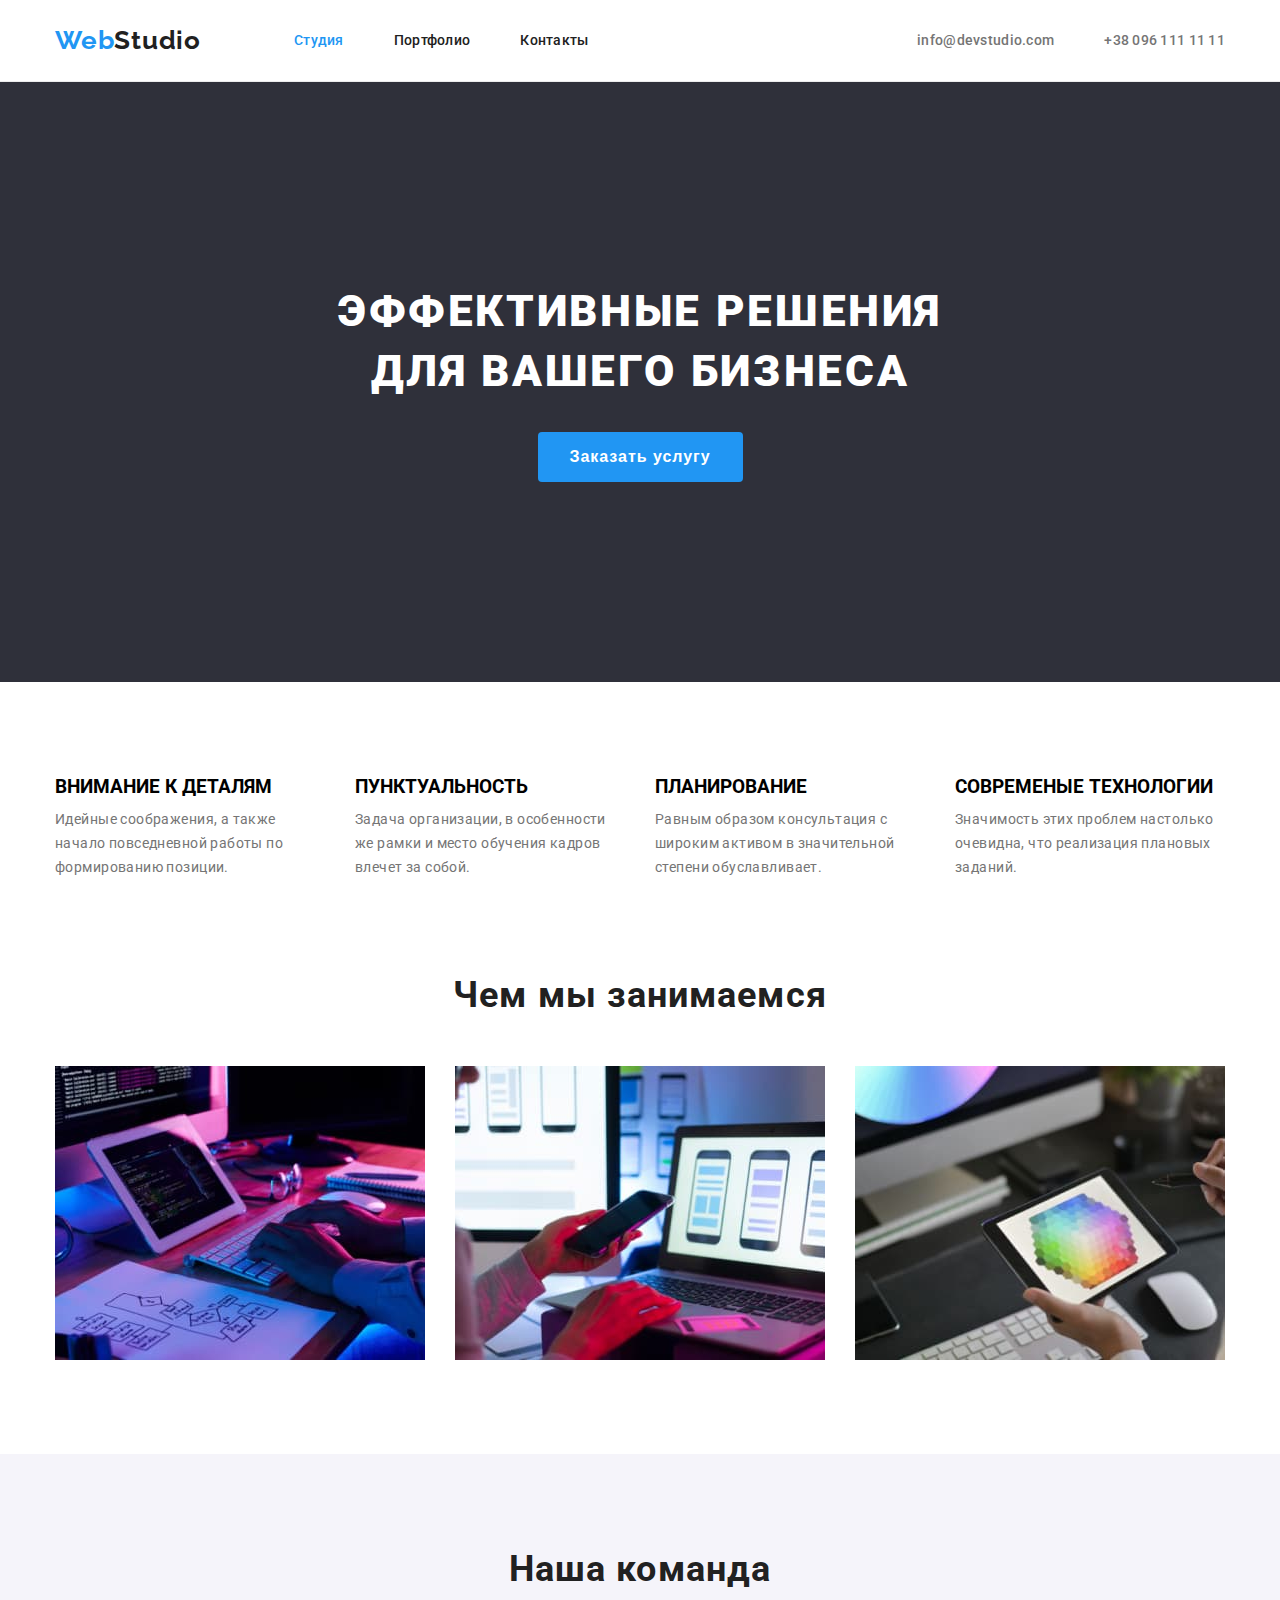
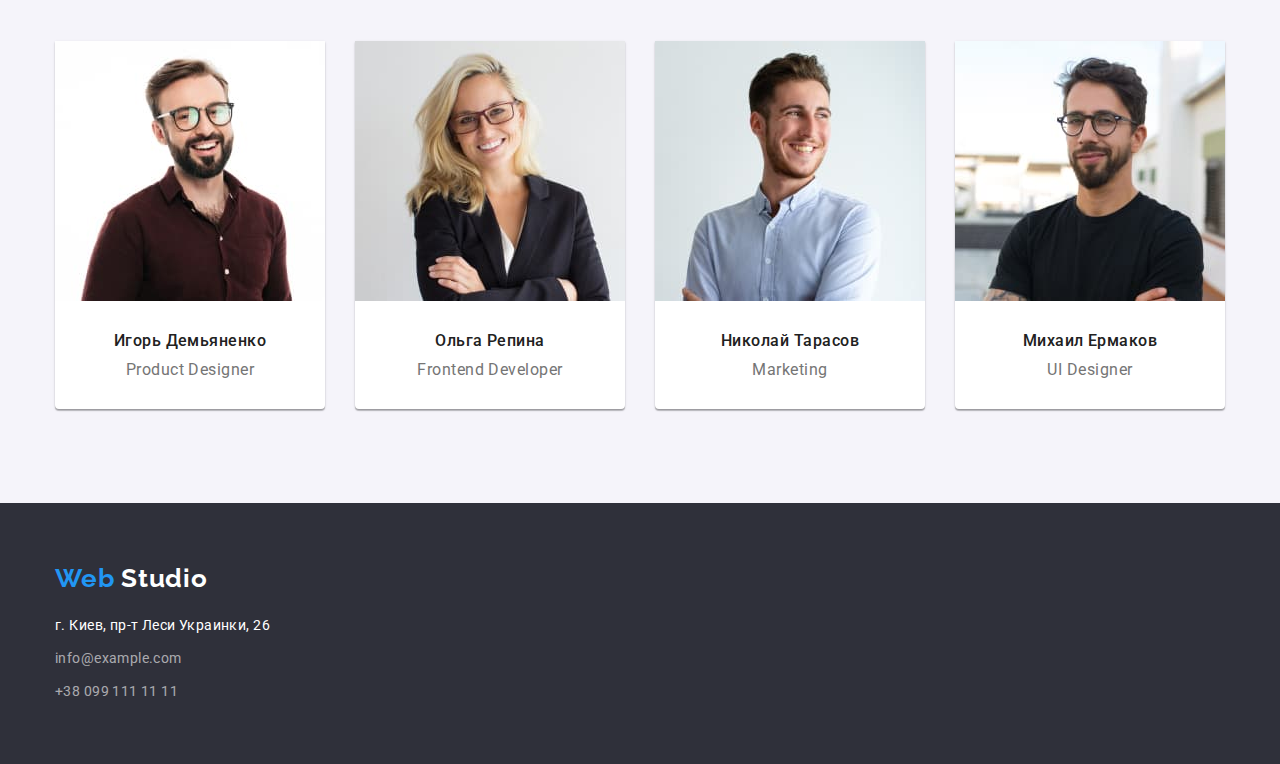
==== commit f0f3ebc3: "22.02.2021" ====
--- a/index.html
+++ b/index.html
@@ -72,7 +72,7 @@
           <h2 class="visually-hidden">Преимущества</h2>
           <ul class="benefits-list">
             <li class="benefits-item item">
-              <h3 class="benefits-title title">Внимание к деталям</h3>
+              <h3 class="benefits-title title">ВНИМАНИЕ К ДЕТАЛЯМ</h3>
 
               <p class="benefits-text text">
                 Идейные соображения, а также начало повседневной работы по
@@ -81,7 +81,7 @@
             </li>
 
             <li class="benefits-item item">
-              <h3 class="benefits-title title">Пунктуальность</h3>
+              <h3 class="benefits-title title">ПУНКТУАЛЬНОСТЬ</h3>
 
               <p class="benefits-text text">
                 Задача организации, в особенности же рамки и место обучения
@@ -90,7 +90,7 @@
             </li>
 
             <li class="benefits-item item">
-              <h3 class="benefits-title title">Планирование</h3>
+              <h3 class="benefits-title title">ПЛАНИРОВАНИЕ</h3>
 
               <p class="benefits-text text">
                 Равным образом консультация с широким активом в значительной
@@ -99,7 +99,7 @@
             </li>
 
             <li class="benefits-item item">
-              <h3 class="benefits-title title">Современные технологии</h3>
+              <h3 class="benefits-title title">СОВРЕМЕНЫЕ ТЕХНОЛОГИИ</h3>
 
               <p class="benefits-text text">
                 Значимость этих проблем настолько очевидна, что реализация
--- a/css/style.css
+++ b/css/style.css
@@ -1,7 +1,6 @@
 body {
   font-family: 'Roboto', sans-serif;
   font-style: normal;
-  max-width: 1600px;
   margin: auto;
 }
 
@@ -17,7 +16,7 @@
 
 /* header-------------------------------------------------------------------- */
 header {
-  border: 1px solid #ececec;
+  border-bottom: 1px solid #ececec;
 }
 
 .logo {
@@ -129,7 +128,6 @@
 
 .benefits-list {
   display: flex;
-  justify-content: space-between;
 }
 
 .benefits-item {
@@ -211,15 +209,13 @@
   margin-top: 50px;
 }
 
-.team-list {
-  width: 270;
-}
-
 .team-list .item + .item {
   margin-left: 30px;
 }
 
 .team-item {
+  width: 270px;
+
   background-color: #ffffff;
   box-shadow: 0px 1px 3px rgba(0, 0, 0, 0.12), 0px 1px 1px rgba(0, 0, 0, 0.14),
     0px 2px 1px rgba(0, 0, 0, 0.2);
@@ -230,6 +226,8 @@
 .team-content {
   padding-top: 30px;
   padding-bottom: 30px;
+  padding-left: 15px;
+  padding-right: 15px;
 }
 
 .content-title {
